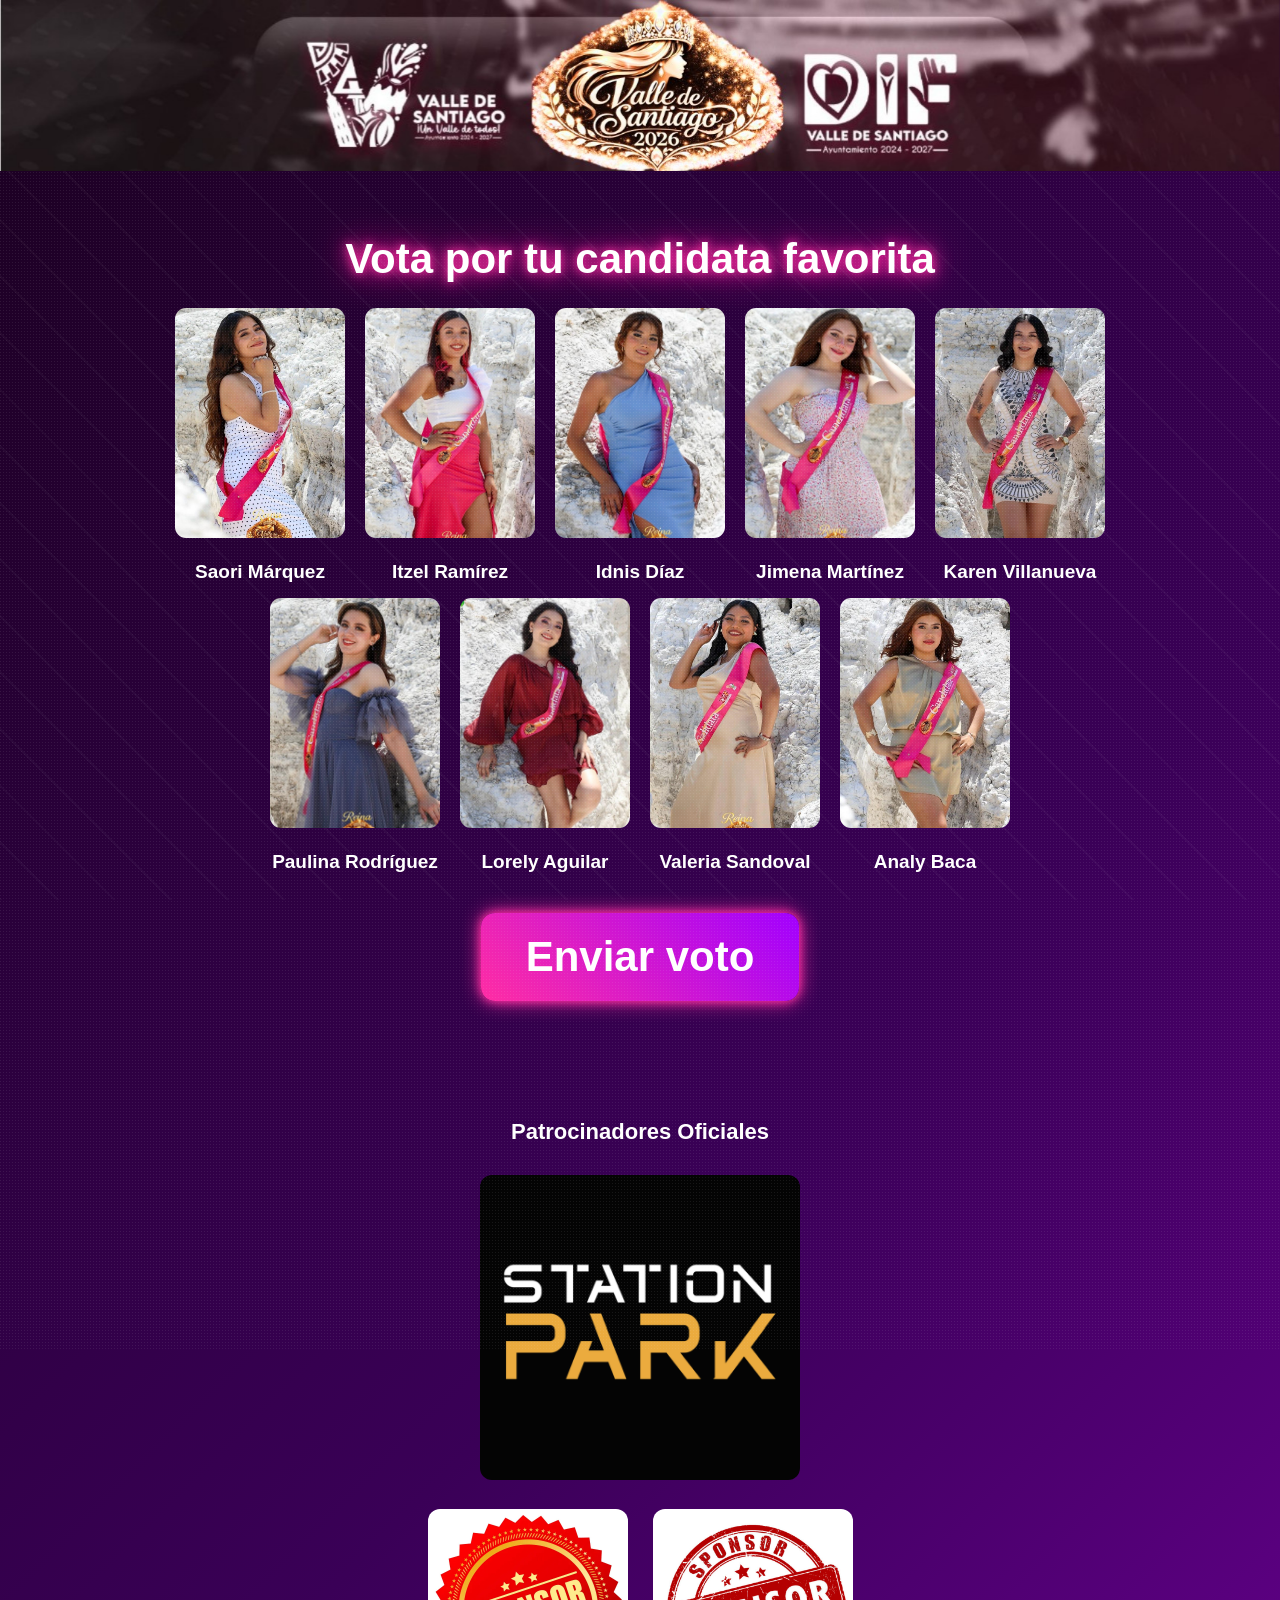
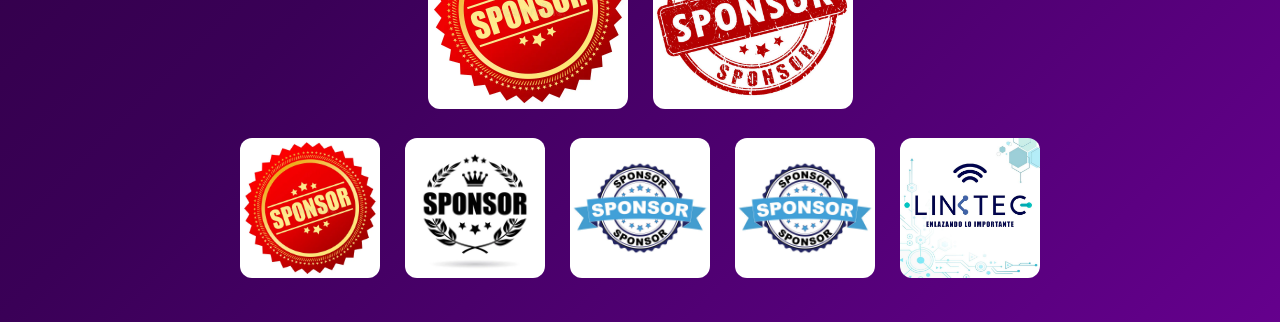
==== index.html @ ccdd6695 "Update index.html" ====
<!DOCTYPE html>
<html lang="es">
<head>
  <meta charset="UTF-8">
  <title>Votación Reina Valle 2026</title>
  <link rel="stylesheet" href="style.css">
  <link rel="icon" type="image/png" sizes="32x32" href="favicon.png">

  <script>
    // Control de acceso: primero ver si la votación está cerrada
    fetch('estado.json')
      .then(response => response.json())
      .then(data => {
        if (!data.votacion_abierta) {
          window.location.href = 'cerrado.html';
        } else if (document.cookie.includes('votado=true')) {
          window.location.href = 'gracias.html';
        }
      })
      .catch(error => {
        console.error('Error al cargar el estado de la votación:', error);
      });
  </script>
</head>

<body>
  <header>
    <img src="banner.jpg" alt="Banner Reina 2026" class="banner">
    <h1>Vota por tu candidata favorita</h1>
  </header>

  <form id="votingForm">
    <div class="candidates">
      <label>
        <input type="radio" name="candidata" value="Saori Márquez García">
        <img src="participante1.jpeg" alt="Saori Márquez">
        <span class="nombre">Saori Márquez</span>
         
      </label>
      <label>
        <input type="radio" name="candidata" value="Jimena Itzel Ramírez Pichardo"> 
        <img src="participante2.jpeg" alt="Itzel Ramírez">
        <span class="nombre">Itzel Ramírez</span>
      </label>
      <label>
        <input type="radio" name="candidata" value="Idnis Sarahi Díaz Huape">
        <img src="participante3.jpeg" alt="Idnis Díaz">
        <span class="nombre">Idnis Díaz</span>
      </label>
      <label>
        <input type="radio" name="candidata" value="Jimena Wendolyne Martínez Rodríguez"> 
        <img src="participante4.jpeg" alt="Jimena Martínez">
        <span class="nombre">Jimena Martínez</span>
      </label>
      <label>
        <input type="radio" name="candidata" value="Karen Villanueva Corona">
        <img src="participante5.jpeg" alt="Karen Villanueva">
        <span class="nombre">Karen Villanueva</span>        
      </label>
        <!-- 6 -->
      <label>
        <input type="radio" name="candidata" value="Pailuna Guadalupe Rodríguez Gutierrez">
        <img src="participante6.jpeg">
        <span class="nombre">Paulina Rodríguez</span>
      </label>

  <!-- 7 -->
      <label>
        <input type="radio" name="candidata" value="Arantza Lorely Aguilar Sandoval">
        <img src="participante7.jpeg">
        <span class="nombre">Lorely Aguilar</span>
      </label>

  <!-- 8 -->
      <label>
        <input type="radio" name="candidata" value="Valeria Monserrat Sandoval Cruz">
        <img src="participante8.jpeg">
        <span class="nombre">Valeria Sandoval</span>
      </label>

  <!-- 9 -->
      <label>
        <input type="radio" name="candidata" value="Miriam Analy Baca García">
        <img src="participante9.jpeg">
        <span class="nombre">Analy Baca</span>
      </label>
    </div>
    <button type="submit">Enviar voto</button>
  </form>

  <section class="sponsors-section">

  <h2 class="titulo-sponsors">Patrocinadores Oficiales</h2>

  <div class="piramide-sponsors">

    <!-- Sponsor principal (Grande) -->
    <div class="sponsor sponsor-grande">
      <a href="https://www.facebook.com/share/1DaWCBJN82/" target="_blank">
        <img src="SP.png" alt="Sponsor Principal">
      </a>
    </div>

    <!-- Nivel medio (2) -->
    <div class="fila">
      <div class="sponsor sponsor-mediano">
        <img src="sponsor4.jpg" alt="Sponsor 2">
      </div>
      <div class="sponsor sponsor-mediano">
        <img src="sponsor3.jpg" alt="Sponsor 3">
      </div>
    </div>

    <!-- Nivel inferior (3) -->
    <div class="fila">
      <div class="sponsor sponsor-pequeno">
        <img src="sponsor4.jpg" alt="Sponsor 4">
      </div>
      <div class="sponsor sponsor-pequeno">
        <img src="sponsor5.jpg" alt="Sponsor 5">
      </div>
      <div class="sponsor sponsor-pequeno">
        <img src="sponsor6.jpg" alt="Sponsor 6">
      </div>
      <div class="sponsor sponsor-pequeno">
        <img src="sponsor6.jpg" alt="Sponsor 7">
      </div>
      <div class="sponsor sponsor-pequeno">
        <img src="sponsor7.jpg" alt="Sponsor 8">
      </div>
    </div>

  </div>
</section>

  <script src="script.js"></script>
</body>
</html>
---- style.css ----
body {
  font-family: 'Poppins', sans-serif;
  margin: 0;
  padding: 0;
  text-align: center;
  min-height: 100vh;
  color: white;
  overflow-x: hidden;

  background: linear-gradient(135deg,
              #1a001f,
              #3a0057,
              #7a00a8,
              #ff2da3,
              #7a00a8,
              #3a0057);
  background-size: 300% 300%;
  animation: fondoElegante 18s ease infinite;
}

@keyframes fondoElegante {
  0% { background-position: 0% 50%; }
  50% { background-position: 100% 50%; }
  100% { background-position: 0% 50%; }
}

body::after {
  content: "";
  position: fixed;
  width: 200%;
  height: 200%;
  top: -50%;
  left: -50%;
  pointer-events: none;
  background-image: radial-gradient(rgba(255,255,255,0.08) 1px, transparent 1px);
  background-size: 3px 3px;
  animation: partículas 60s linear infinite;
  z-index: 0;
}

@keyframes partículas {
  from { transform: translateY(0); }
  to { transform: translateY(-200px); }
}

body::before {
  content: "";
  position: fixed;
  inset: 0;
  pointer-events: none;
  background: repeating-linear-gradient(
    45deg,
    rgba(255,255,255,0.03),
    rgba(255,255,255,0.03) 2px,
    transparent 2px,
    transparent 40px
  );
  z-index: 0;
}

.banner {
  width: 100%;
  max-height: 200px;
  object-fit: cover;
  position: relative;
  z-index: 2;
}

.banner::after {
  content: "";
  position: absolute;
  inset: 0;
  background: radial-gradient(circle, rgba(255,45,163,0.3), transparent 70%);
  pointer-events: none;
}

h1 {
  margin-top: 60px;
  margin-bottom: 20px;
  font-size: 42px;
  font-weight: 800;
  color: white;
  text-shadow:
    0 0 10px #ff2da3,
    0 0 20px #ff2da3,
    0 0 40px rgba(255, 45, 163, 0.8);
}

.candidates {
  display: flex;
  flex-wrap: wrap;
  justify-content: center;
  max-width: 1000px;
  margin: auto;
  padding: 0 10px;
  gap: 10px;
}

.candidates label {
  display: flex;
  flex: 0 0 18%;
  flex-direction: column;
  align-items: center;
  cursor: pointer;
  position: relative;
  max-width: 180px;
}

.candidates input[type="radio"] {
  display: none;
}

/* Imagen normal */
.candidates img {
  width: 100%;
  height: auto;
  object-fit: cover;
  border-radius: 16px;
  margin-bottom: 10px;
  border: 5px solid transparent;
  box-sizing: border-box;
  transition: all 0.3s ease;
  aspect-ratio: 3/4;
  object-position: top;
}

.candidates label:hover img {
  transform: translateY(-10px) scale(1.05);
}

.nombre {
  font-size: 19px;
  font-weight: 600;
  margin-top: 8px;
  transition: all 0.3s ease;
  color: white;
}

/* 🔥 Animación Pulse */
@keyframes pulse {
  0% { transform: scale(1.08); }
  50% { transform: scale(1.12); }
  100% { transform: scale(1.08); }
}

@keyframes pulseTexto {
  0% { transform: scale(1); }
  50% { transform: scale(1.15); }
  100% { transform: scale(1); }
}

/* 🔥 CUANDO SE SELECCIONA */
.candidates input[type="radio"]:checked + img {
  border: 5px solid #FFD700;
  box-shadow: 
    0 0 12px #FFD700,
    0 0 25px #FFD700,
    0 0 40px rgba(255, 45, 163, 0.7);
  animation: pulse 1.2s ease-in-out infinite;
}

/* Nombre seleccionado */
.candidates input[type="radio"]:checked + img + .nombre {
  color: #FFD700;
  font-weight: 800;
  animation: pulseTexto 1.2s ease-in-out infinite;
  text-shadow: 
    0 0 12px rgba(245,197,66,0.9);
}

button {
  background: linear-gradient(45deg, #ff2da3, #a100ff);
  color: white;
  padding: 20px 45px;
  border: none;
  border-radius: 14px;
  font-size: 42px;
  font-weight: 700;
  cursor: pointer;
  transition: all 0.3s ease;
  margin-top: 40px;
  box-shadow:
    0 0 10px #ff2da3,
    0 0 20px #ff2da3;
}

button:hover {
  transform: scale(1.05);
  box-shadow:
    0 0 20px #ff2da3,
    0 0 40px #ff2da3,
    0 0 60px rgba(255,45,163,0.8);
}

.sponsors-section {
    margin-top: 60px;
    padding: 40px 20px;
    text-align: center;
}

.titulo-sponsors {
    margin-bottom: 30px;
    font-size: 22px;
    font-weight: bold;
}

.piramide-sponsors {
    display: flex;
    flex-direction: column;
    align-items: center;
    gap: 25px;
}

.fila {
    display: flex;
    justify-content: center;
    gap: 25px;
    flex-wrap: wrap;
}

.sponsor img {
    width: 100%;
    height: auto;
    border-radius: 12px;
    transition: transform 0.3s ease;
}

.sponsor img:hover {
    transform: scale(1.05);
}

/* Tamaños */
.sponsor-grande {
    width: 320px;
}

.sponsor-mediano {
    width: 200px;
}

.sponsor-pequeno {
    width: 140px;
}
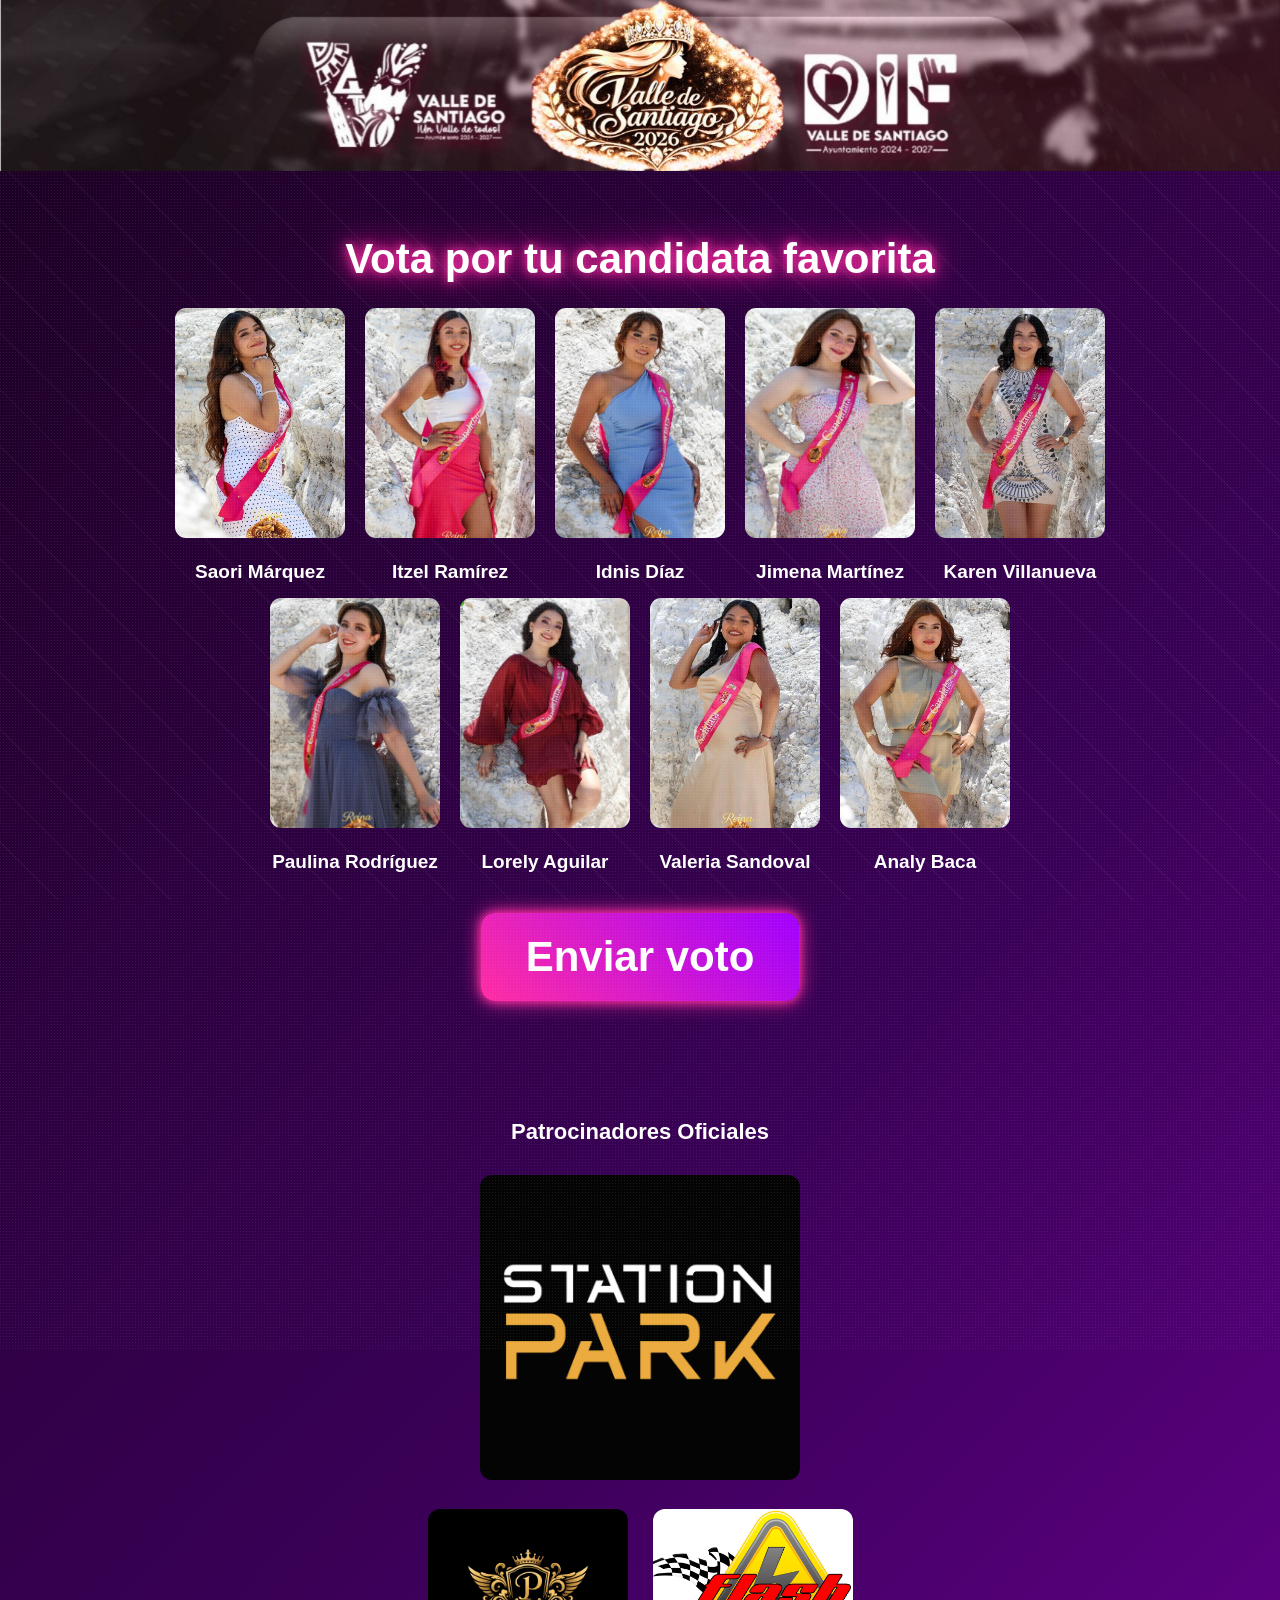
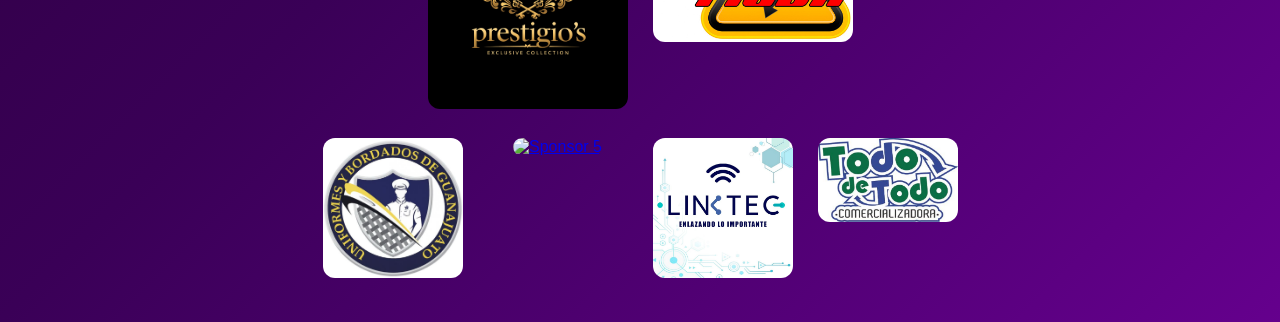
==== commit 5ba6bb8d: "Update sponsor images and links in index.html" ====
--- a/index.html
+++ b/index.html
@@ -96,7 +96,7 @@
 
     <!-- Sponsor principal (Grande) -->
     <div class="sponsor sponsor-grande">
-      <a href="https://www.facebook.com/share/1DaWCBJN82/" target="_blank">
+      <a href="https://www.facebook.com/share/1DaWCBJN82/" target="_blank">    <!-- PAGO LAS TRES ETAPAS -->
         <img src="SP.png" alt="Sponsor Principal">
       </a>
     </div>
@@ -104,29 +104,34 @@
     <!-- Nivel medio (2) -->
     <div class="fila">
       <div class="sponsor sponsor-mediano">
-        <img src="sponsor4.jpg" alt="Sponsor 2">
+        <a href="https://www.instagram.com/prestigio_s7?igsh=bDJ4cnoxb2QwN3U4" target="_blank">      <!-- LIBRE AUN -->
+          <img src="prestigios.png" alt="Sponsor 2">
+        </a>
       </div>
       <div class="sponsor sponsor-mediano">
-        <img src="sponsor3.jpg" alt="Sponsor 3">
+        <a href="https://www.facebook.com/constructora.flash.2025/" target="_blank">     <!-- PAGO SOLO MEDIANO ETAPA 3 -->
+          <img src="flash.jpeg" alt="Sponsor 3">
+        </a>
       </div>
     </div>
 
     <!-- Nivel inferior (3) -->
     <div class="fila">
       <div class="sponsor sponsor-pequeno">
-        <img src="sponsor4.jpg" alt="Sponsor 4">
+        <img src="uniformes.jpeg" alt="Sponsor 4">    <!-- PAGO TODAS LAS ETAPAS -->
       </div>
       <div class="sponsor sponsor-pequeno">
-        <img src="sponsor5.jpg" alt="Sponsor 5">
+        <a href="https://es-la.facebook.com/people/FERRETERA-EL-CONSTRUCTOR/100066813121006/#" target="_blank">     <!-- PAGO SOLO ETAPA 2 PEQUEÑO -->
+          <img src="constructor.jpeg" alt="Sponsor 5">
+        </a>
       </div>
       <div class="sponsor sponsor-pequeno">
-        <img src="sponsor6.jpg" alt="Sponsor 6">
+        <a href="https://www.linktec.mx/" target="_blank">     <!-- PADRINO -->
+          <img src="linktec.jpg" alt="Sponsor 6">
+        </a>
       </div>
       <div class="sponsor sponsor-pequeno">
-        <img src="sponsor6.jpg" alt="Sponsor 7">
-      </div>
-      <div class="sponsor sponsor-pequeno">
-        <img src="sponsor7.jpg" alt="Sponsor 8">
+        <img src="todo.jpeg" alt="Sponsor 7">        <!-- PAGO TODAS LAS ETAPAS -->
       </div>
     </div>
 
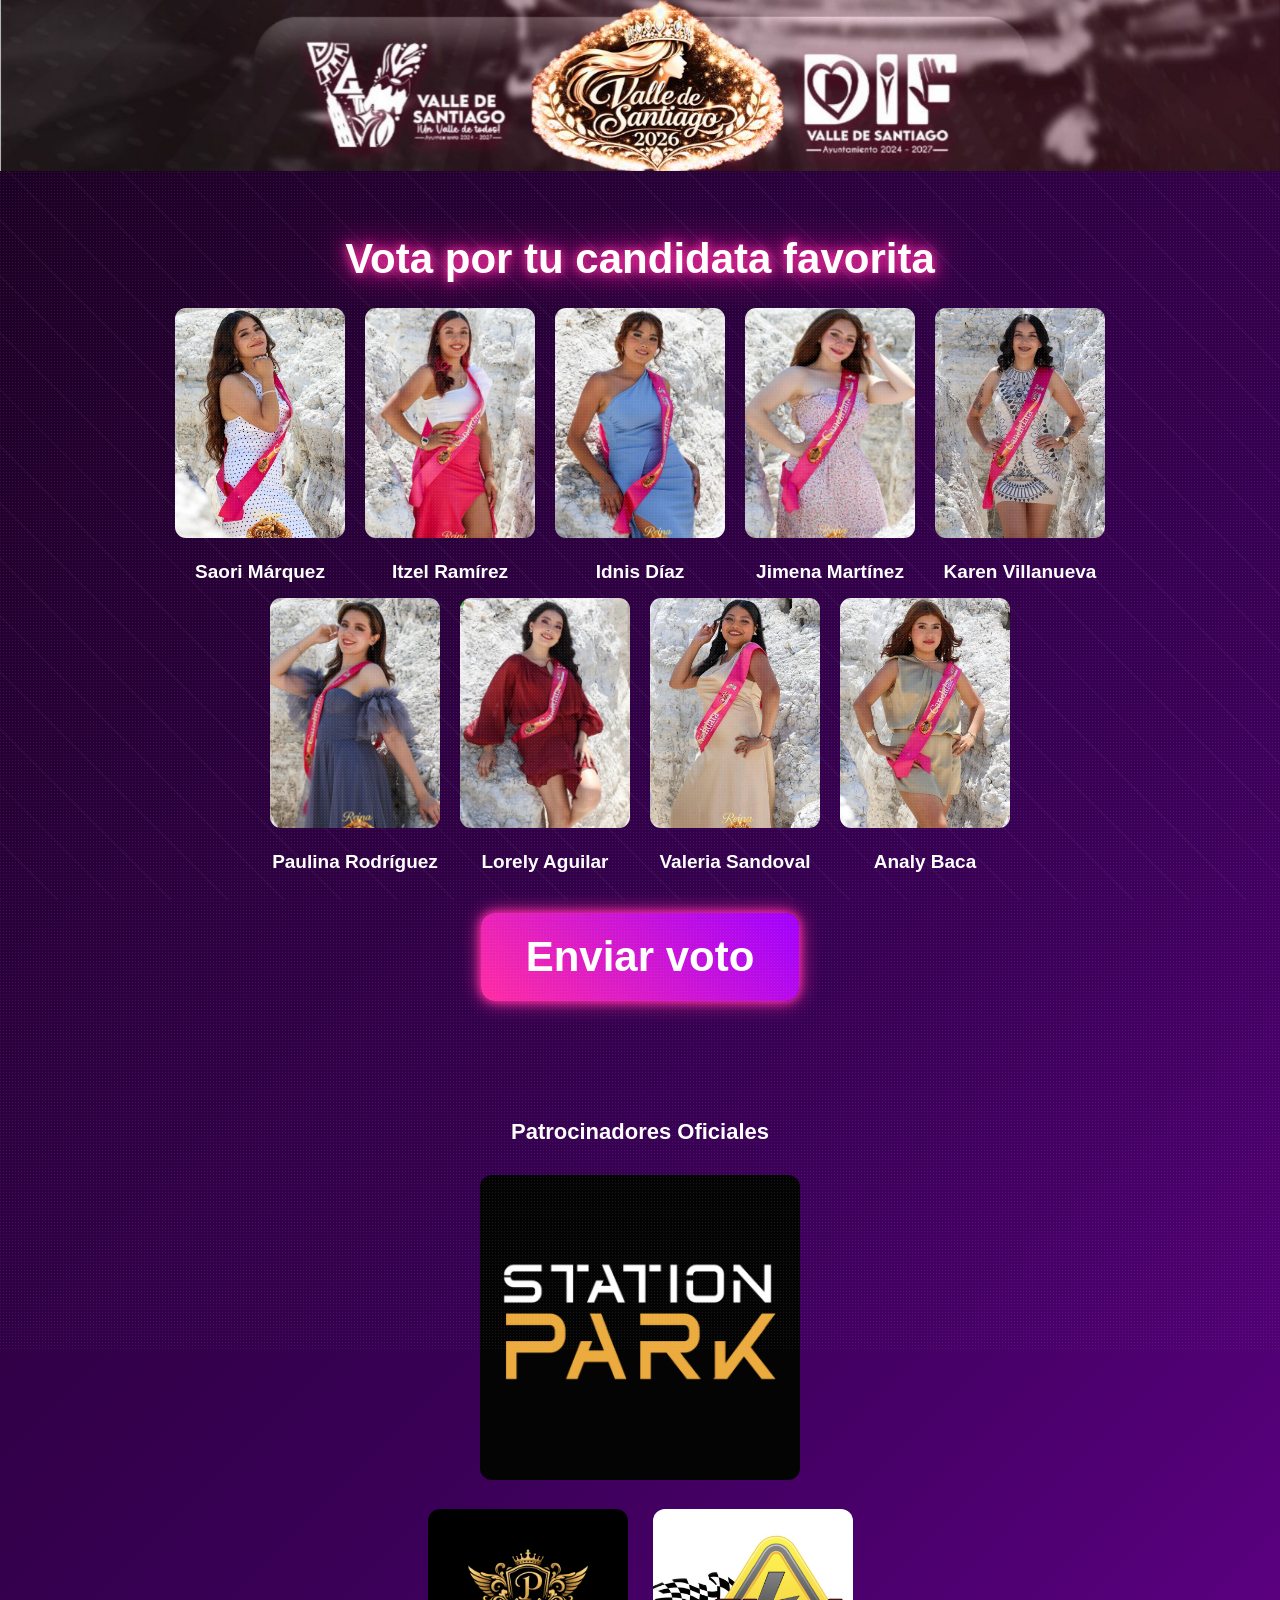
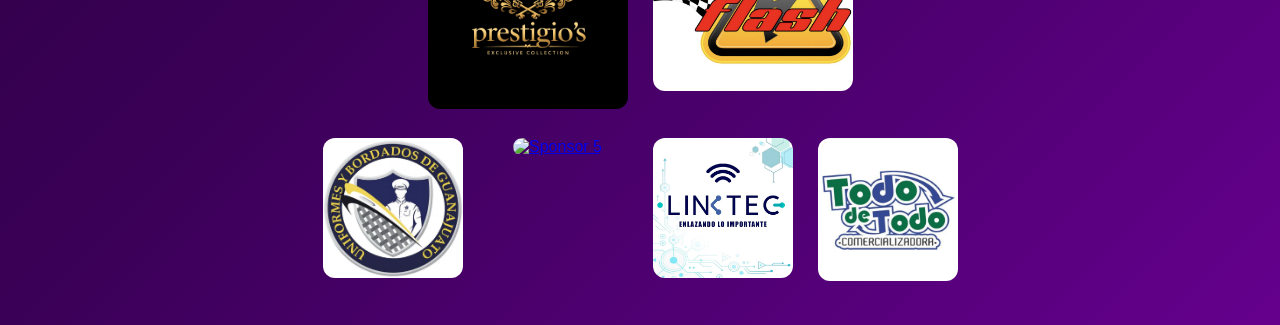
==== commit e9d8a55e: "Update index.html" ====
--- a/index.html
+++ b/index.html
@@ -110,7 +110,7 @@
       </div>
       <div class="sponsor sponsor-mediano">
         <a href="https://www.facebook.com/constructora.flash.2025/" target="_blank">     <!-- PAGO SOLO MEDIANO ETAPA 3 -->
-          <img src="flash.jpeg" alt="Sponsor 3">
+          <img src="flash.png" alt="Sponsor 3">
         </a>
       </div>
     </div>
@@ -131,7 +131,7 @@
         </a>
       </div>
       <div class="sponsor sponsor-pequeno">
-        <img src="todo.jpeg" alt="Sponsor 7">        <!-- PAGO TODAS LAS ETAPAS -->
+        <img src="todo.png" alt="Sponsor 7">        <!-- PAGO TODAS LAS ETAPAS -->
       </div>
     </div>
 
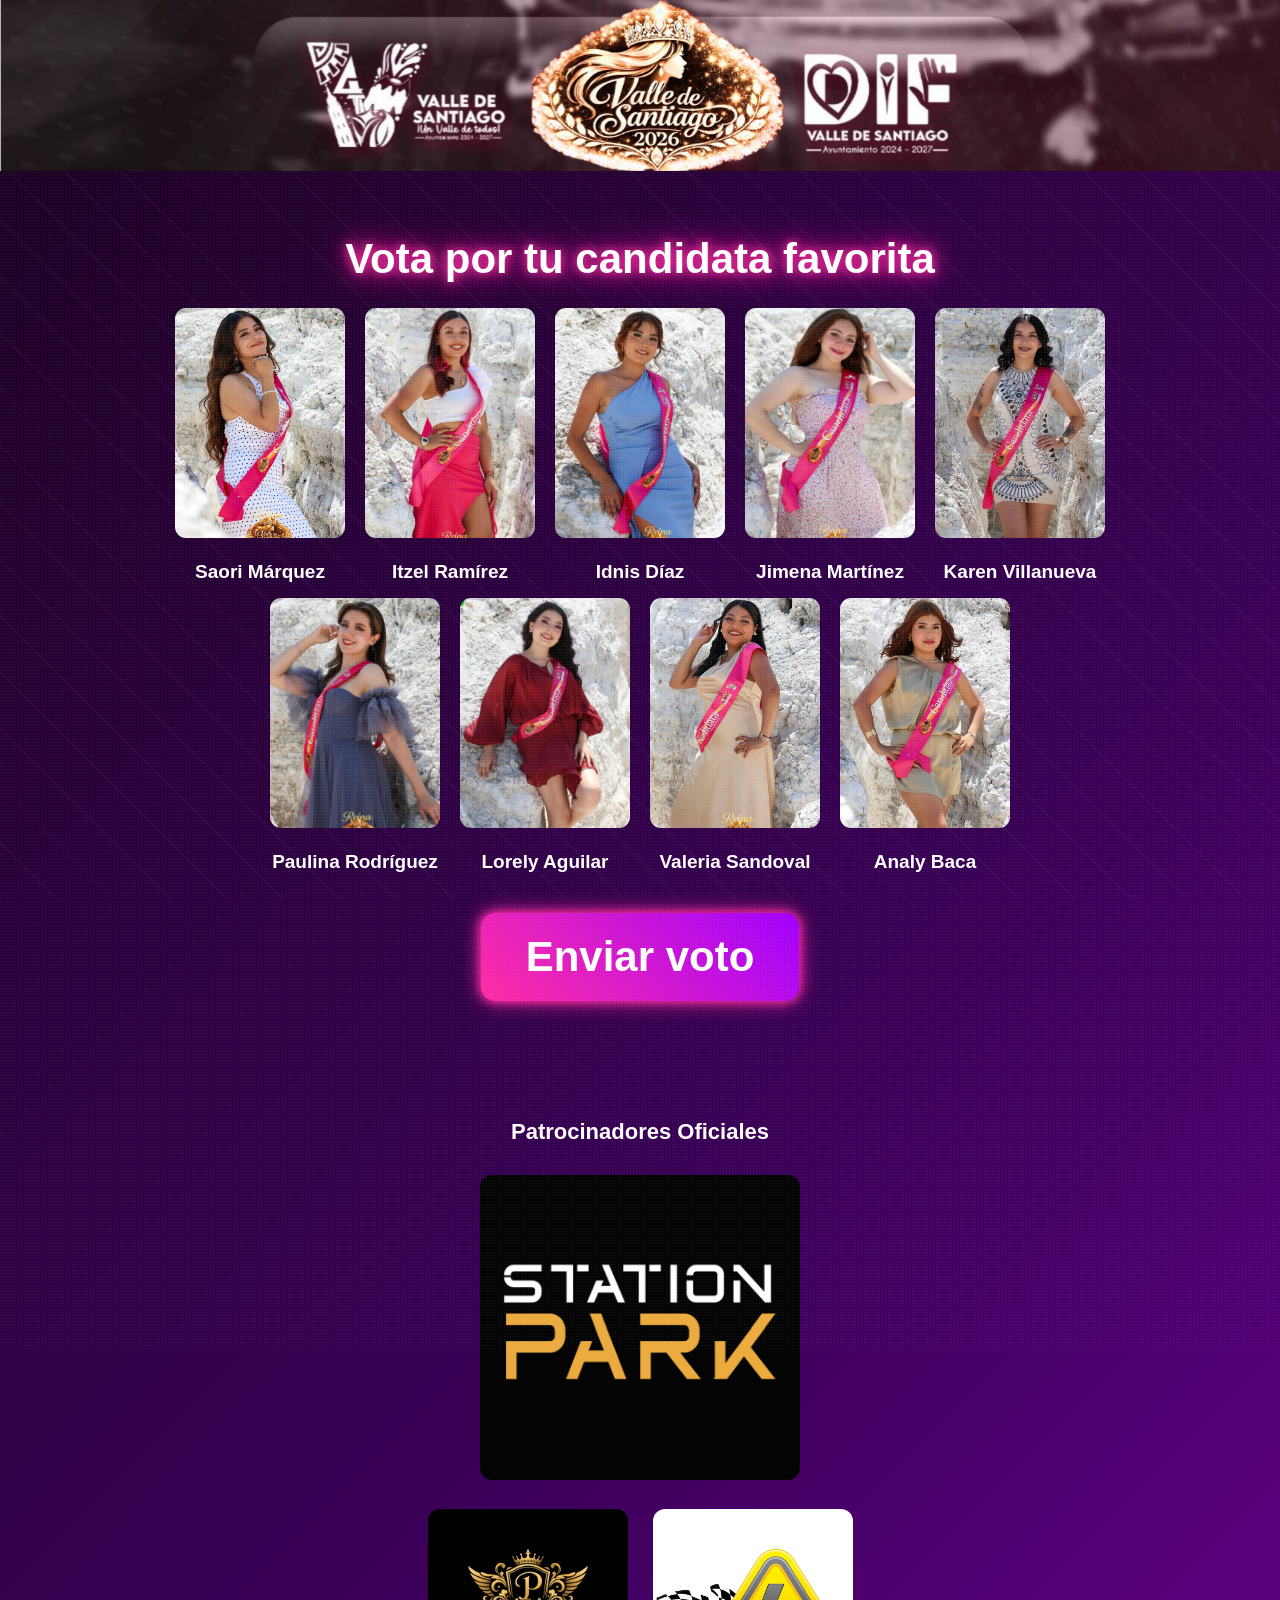
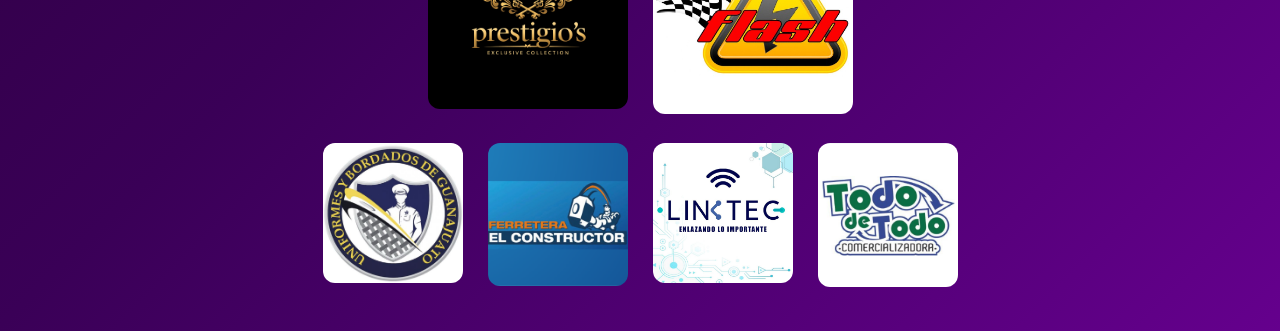
==== commit d3746223: "Update index.html" ====
--- a/index.html
+++ b/index.html
@@ -122,7 +122,7 @@
       </div>
       <div class="sponsor sponsor-pequeno">
         <a href="https://es-la.facebook.com/people/FERRETERA-EL-CONSTRUCTOR/100066813121006/#" target="_blank">     <!-- PAGO SOLO ETAPA 2 PEQUEÑO -->
-          <img src="constructor.jpeg" alt="Sponsor 5">
+          <img src="constructor.png" alt="Sponsor 5">
         </a>
       </div>
       <div class="sponsor sponsor-pequeno">
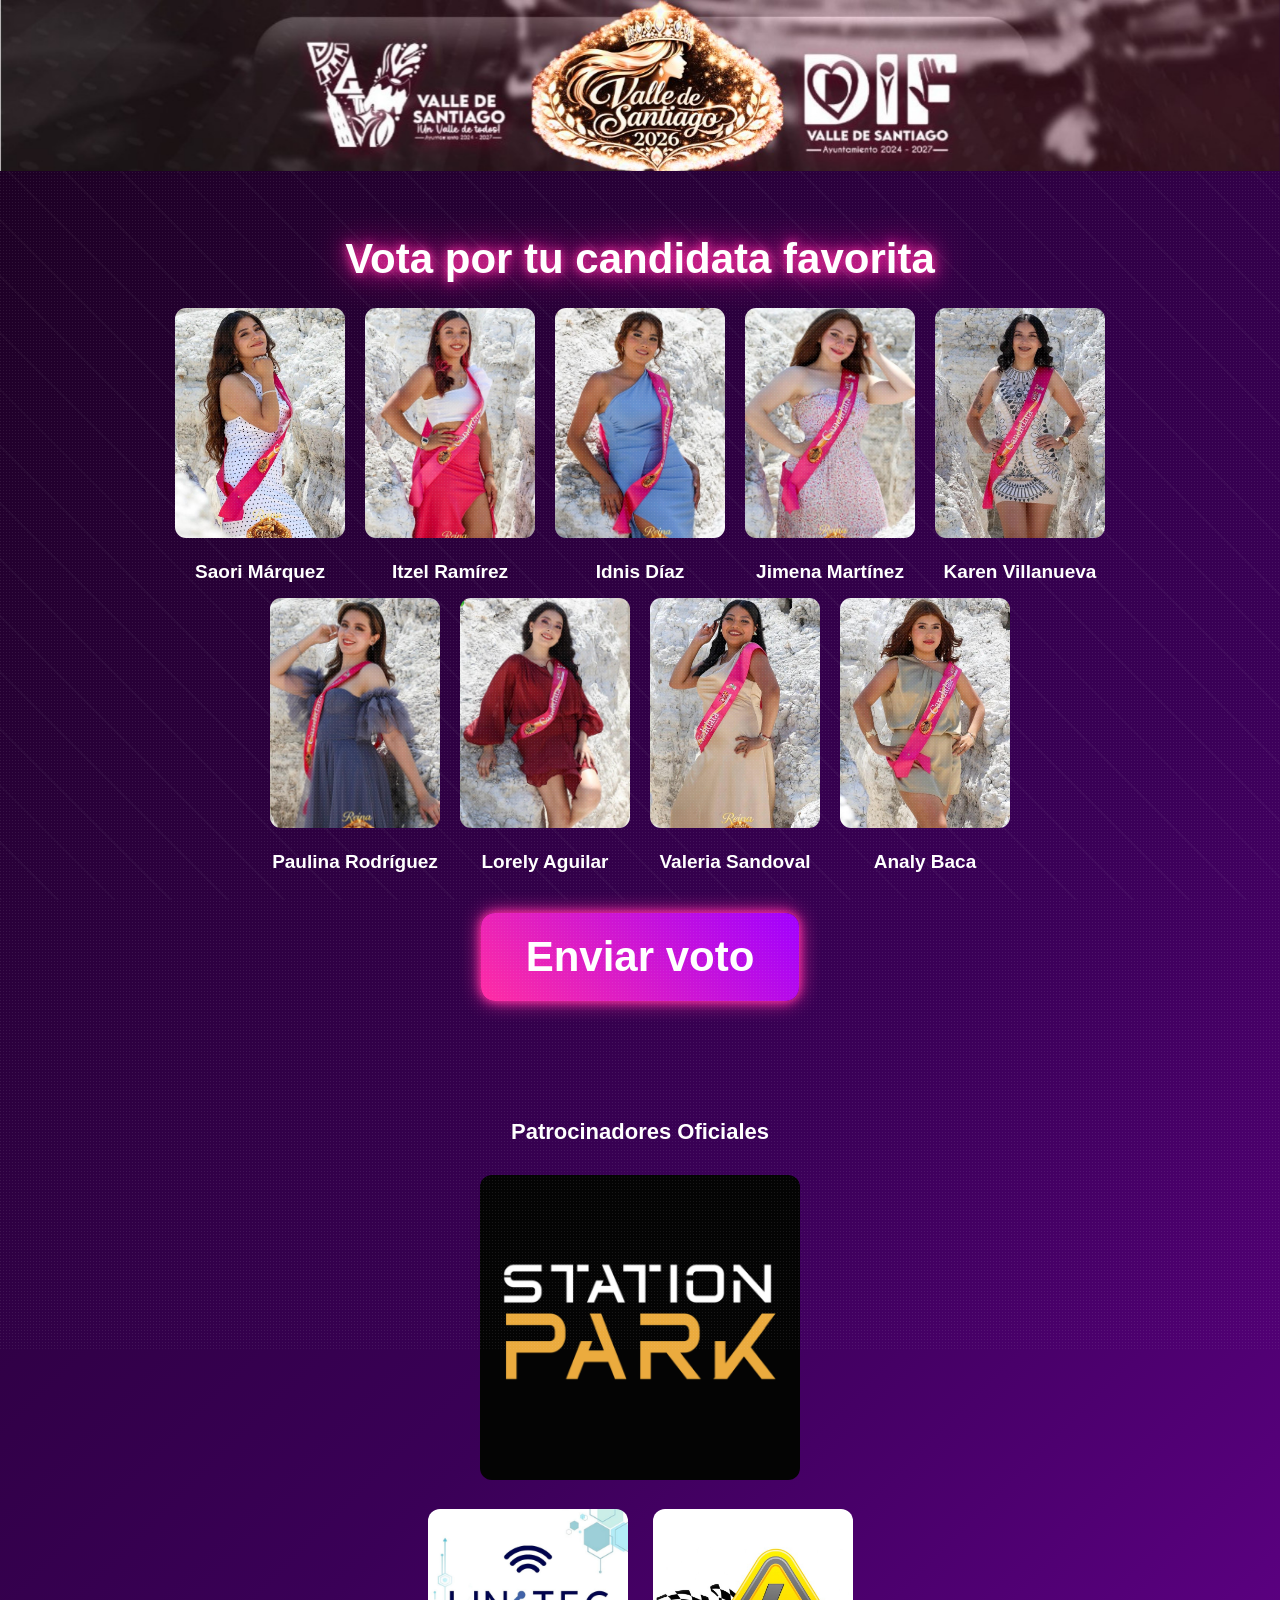
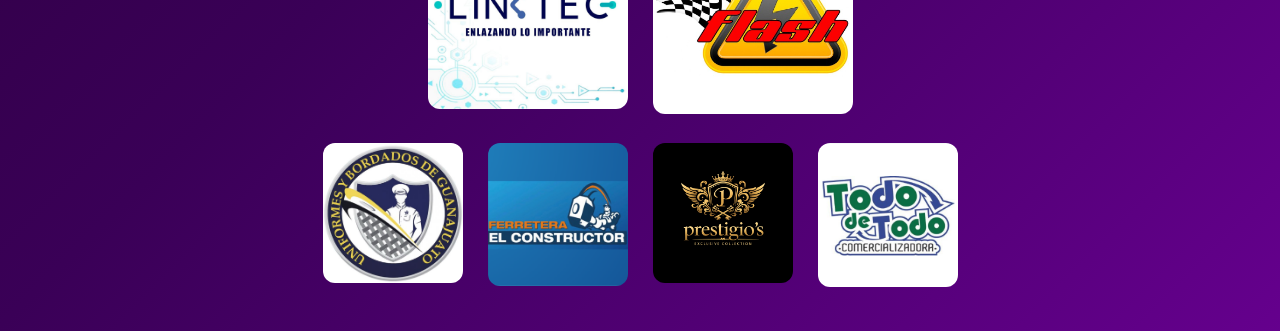
==== commit 7bfbbb9e: "Actualizar index.html" ====
--- a/index.html
+++ b/index.html
@@ -104,8 +104,8 @@
     <!-- Nivel medio (2) -->
     <div class="fila">
       <div class="sponsor sponsor-mediano">
-        <a href="https://www.instagram.com/prestigio_s7?igsh=bDJ4cnoxb2QwN3U4" target="_blank">      <!-- LIBRE AUN -->
-          <img src="prestigios.png" alt="Sponsor 2">
+        <a href="https://www.linktec.mx/" target="_blank">      <!-- padrino -->
+          <img src="linktec.jpg" alt="Sponsor 2">
         </a>
       </div>
       <div class="sponsor sponsor-mediano">
@@ -125,10 +125,8 @@
           <img src="constructor.png" alt="Sponsor 5">
         </a>
       </div>
-      <div class="sponsor sponsor-pequeno">
-        <a href="https://www.linktec.mx/" target="_blank">     <!-- PADRINO -->
-          <img src="linktec.jpg" alt="Sponsor 6">
-        </a>
+      <div class="sponsor sponsor-pequeno"> <!-- aun libre  -->
+        <img src="prestigios.png" alt="Sponsor 6">
       </div>
       <div class="sponsor sponsor-pequeno">
         <img src="todo.png" alt="Sponsor 7">        <!-- PAGO TODAS LAS ETAPAS -->
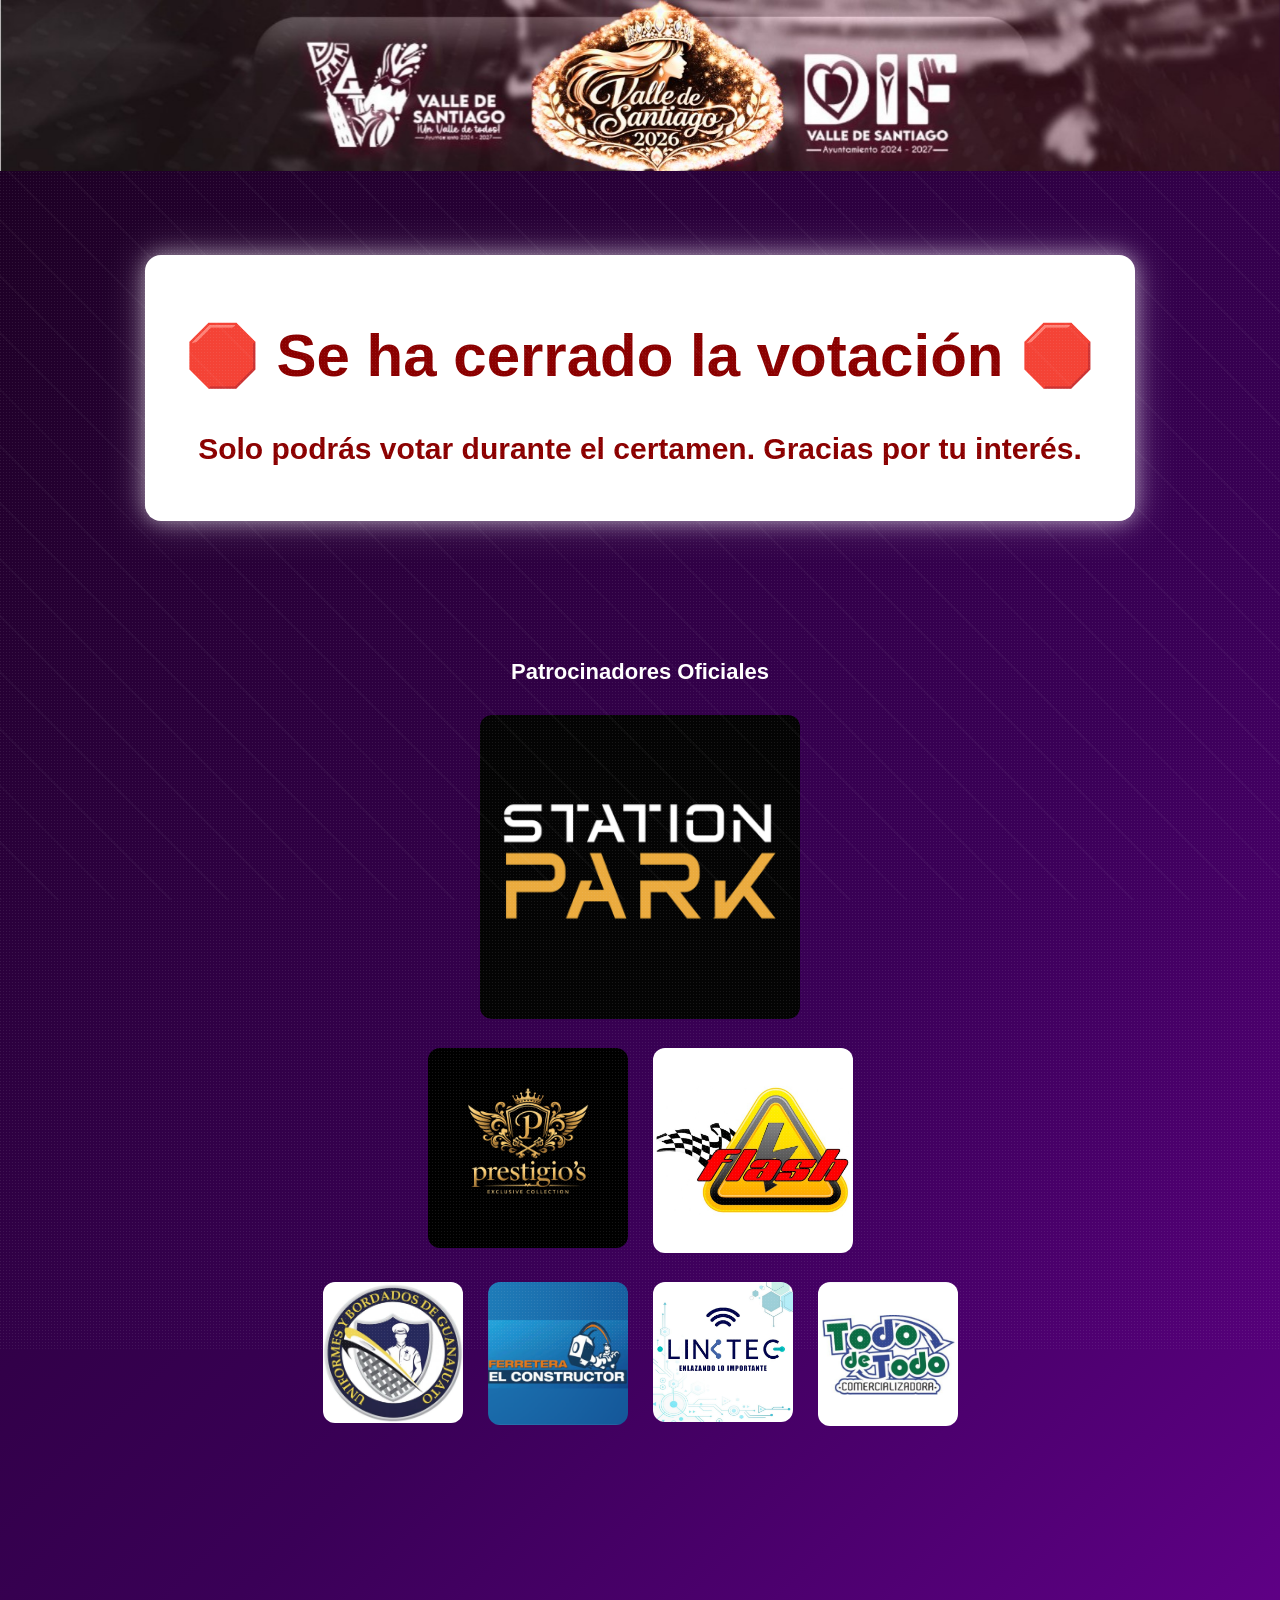
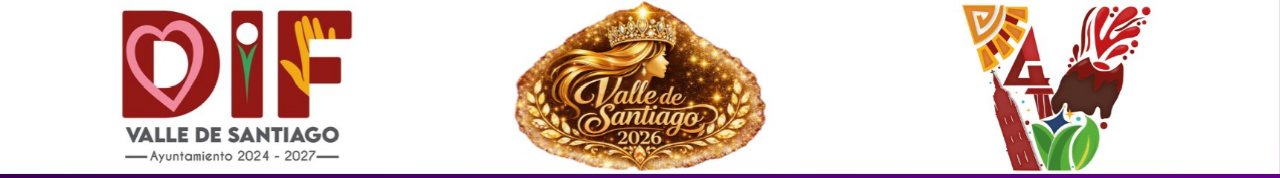
==== commit f029dede: "Actualizar index.html" ====
--- a/index.html
+++ b/index.html
@@ -40,7 +40,7 @@
       <label>
         <input type="radio" name="candidata" value="Jimena Itzel Ramírez Pichardo"> 
         <img src="participante2.jpeg" alt="Itzel Ramírez">
-        <span class="nombre">Itzel Ramírez</span>
+        <span class="nombre">Itzel Martínez</span>
       </label>
       <label>
         <input type="radio" name="candidata" value="Idnis Sarahi Díaz Huape">
@@ -121,7 +121,7 @@
         <img src="uniformes.jpeg" alt="Sponsor 4">    <!-- PAGO TODAS LAS ETAPAS -->
       </div>
       <div class="sponsor sponsor-pequeno">
-        <a href="https://es-la.facebook.com/people/FERRETERA-EL-CONSTRUCTOR/100066813121006/#" target="_blank">     <!-- PAGO SOLO ETAPA 2 PEQUEÑO -->
+        <a href="https://www.facebook.com/share/1BnCAkb38F/?mibextid=wwXIfr" target="_blank">     <!-- PAGO SOLO ETAPA 2 PEQUEÑO -->
           <img src="constructor.png" alt="Sponsor 5">
         </a>
       </div>
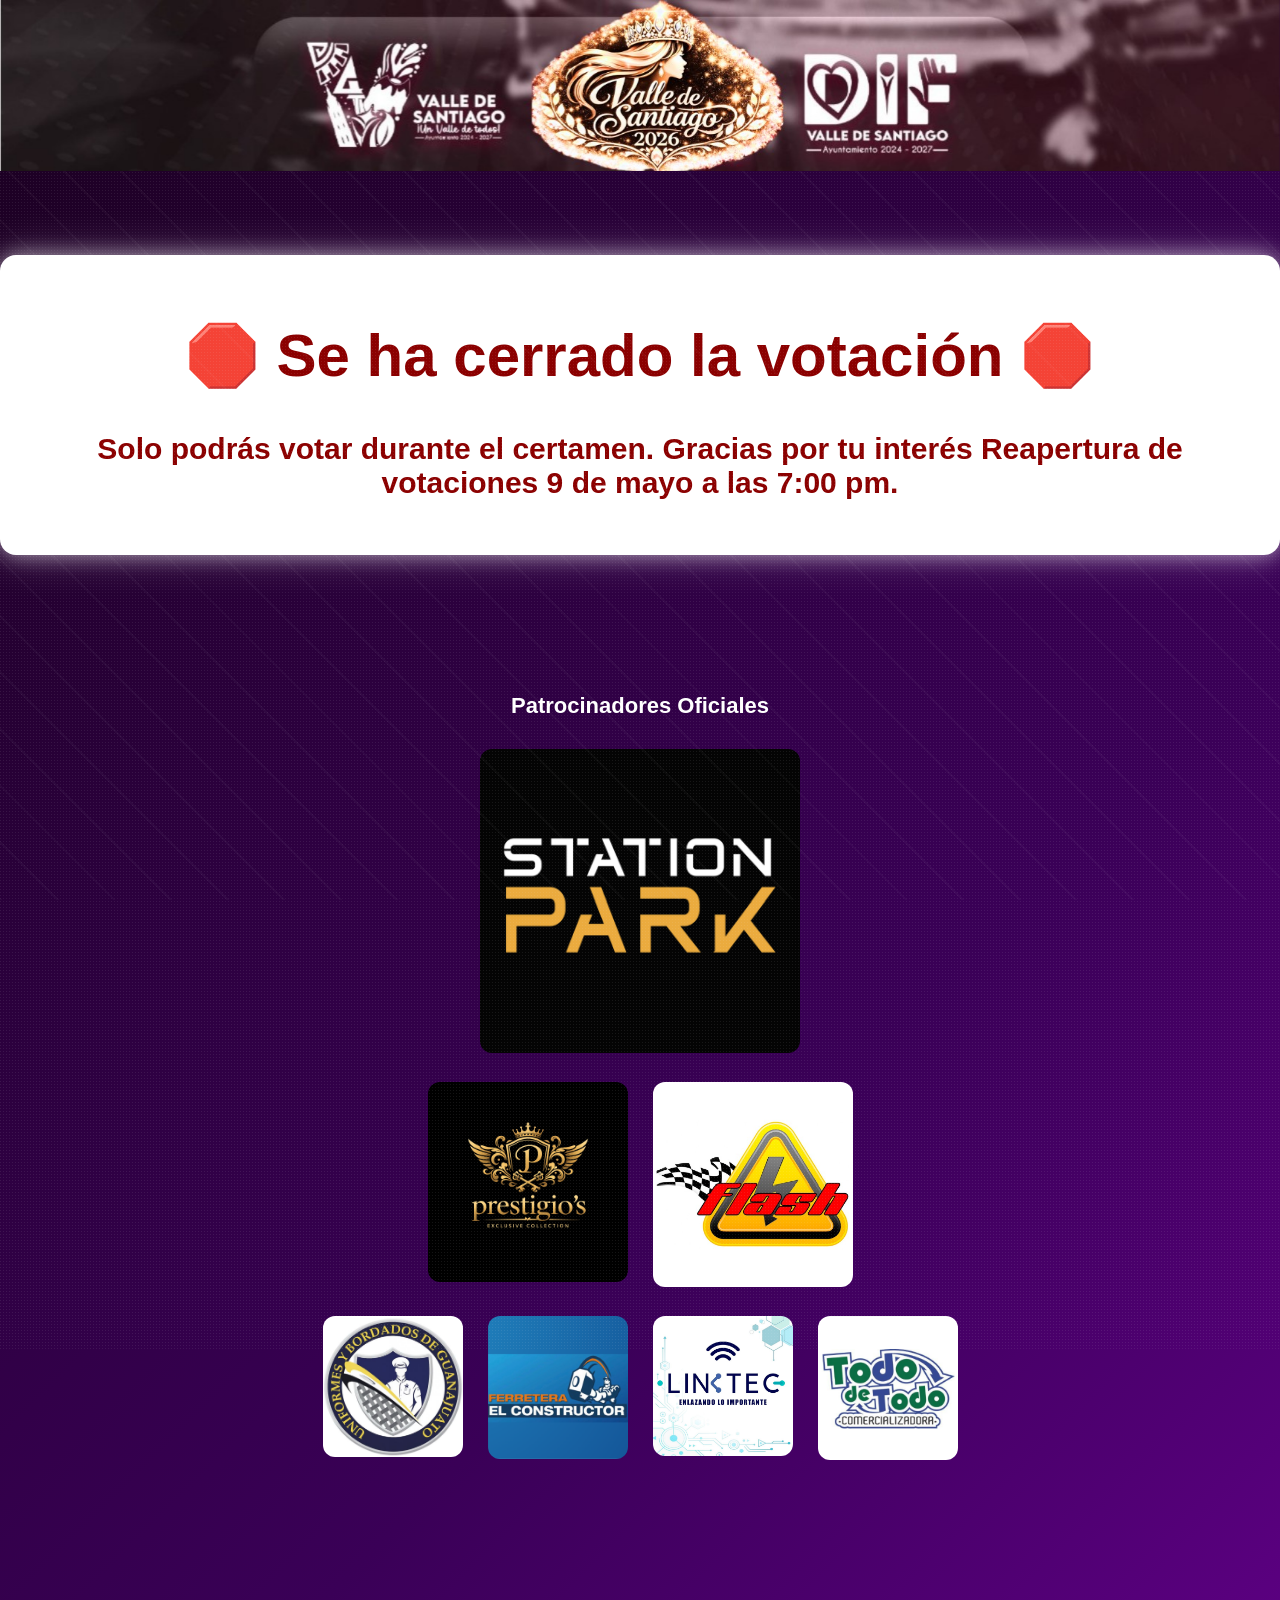
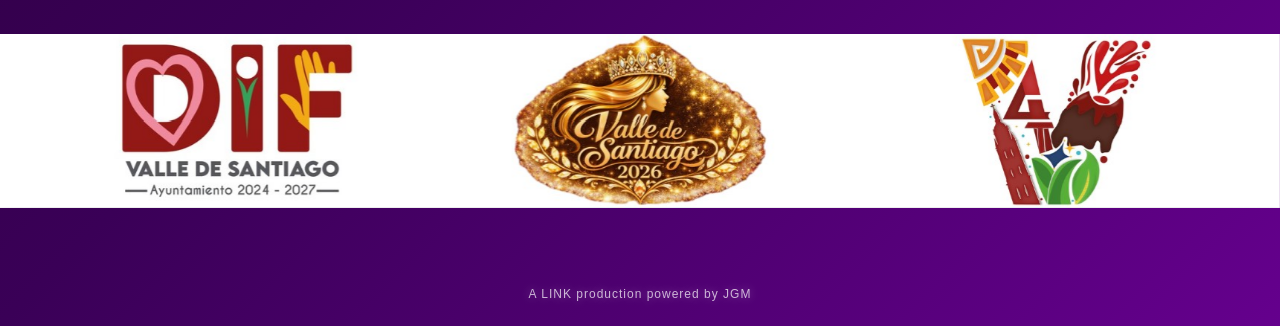
==== commit 9bb64014: "Add footer section with production credit" ====
--- a/index.html
+++ b/index.html
@@ -38,8 +38,8 @@
          
       </label>
       <label>
-        <input type="radio" name="candidata" value="Jimena Itzel Ramírez Pichardo"> 
-        <img src="participante2.jpeg" alt="Itzel Ramírez">
+        <input type="radio" name="candidata" value="Ximena Itzel Martínez Pichardo"> 
+        <img src="participante2.jpeg" alt="Itzel Martínez">
         <span class="nombre">Itzel Martínez</span>
       </label>
       <label>
@@ -134,6 +134,9 @@
     </div>
 
   </div>
+  <div class="footer">
+    A LINK production powered by JGM
+  </div>
 </section>
 
   <script src="script.js"></script>
